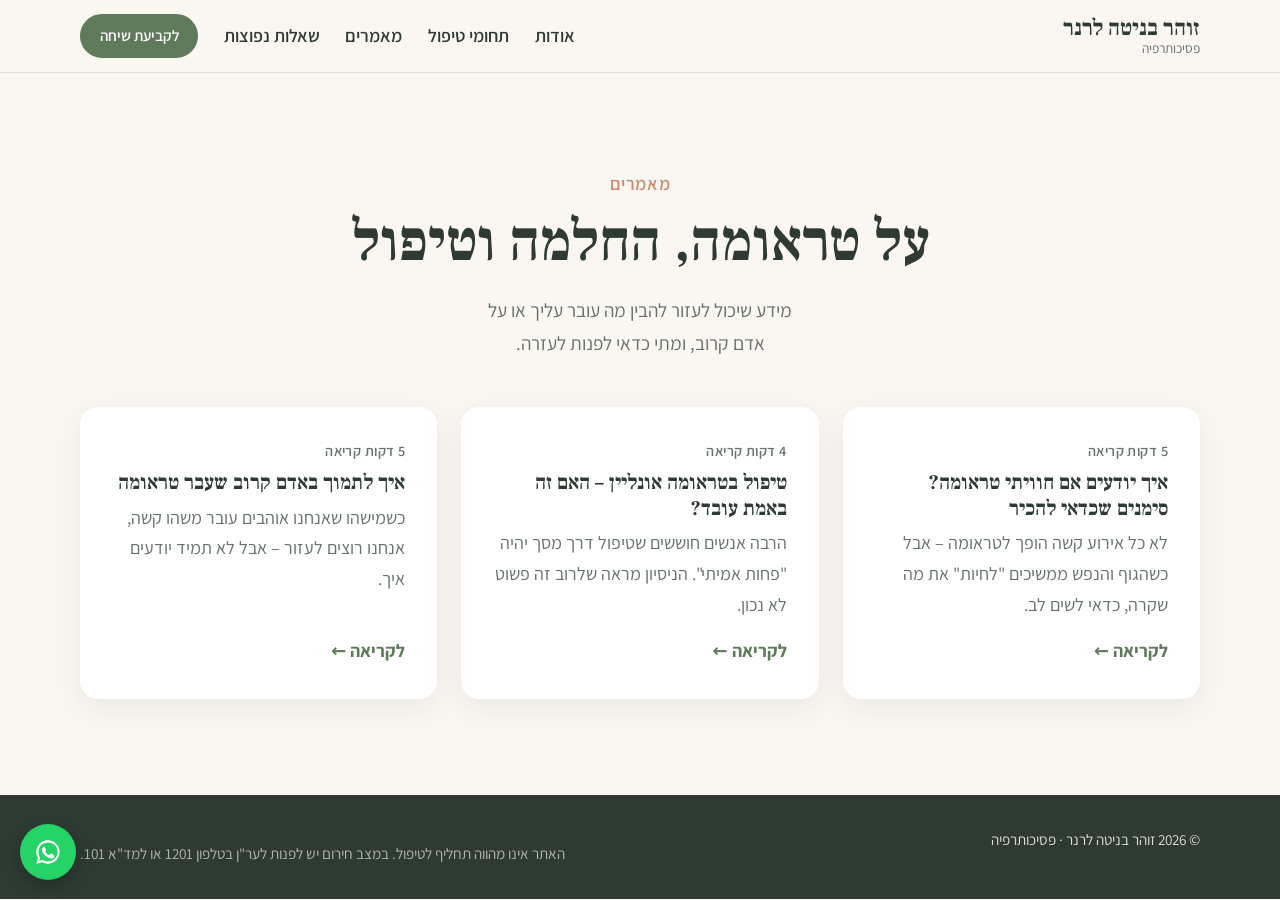
==== website/articles/index.html @ 7b061d04 "Add articles section with three articles on trauma and therapy Co-Authored-By: Claude Opus 5.5 <nore" ====
<!doctype html>
<html lang="he" dir="rtl">
<head>
  <meta charset="utf-8">
  <meta name="viewport" content="width=device-width, initial-scale=1">
  <title>מאמרים על טראומה וטיפול רגשי | זוהר בניטה לרנר</title>
  <meta name="description" content="מאמרים של זוהר בניטה לרנר, פסיכותרפיסטית המתמחה בטיפול בטראומה: סימנים לטראומה, טיפול אונליין ותמיכה באדם קרוב.">
  <link rel="preconnect" href="https://fonts.googleapis.com">
  <link rel="preconnect" href="https://fonts.gstatic.com" crossorigin>
  <link href="https://fonts.googleapis.com/css2?family=Assistant:wght@300;400;600;700&family=Frank+Ruhl+Libre:wght@500;700&display=swap" rel="stylesheet">
  <link rel="stylesheet" href="../styles.css">
</head>
<body>

  <header class="site-header">
    <div class="container header-inner">
      <a href="../index.html" class="logo">זוהר בניטה לרנר<span>פסיכותרפיה</span></a>
      <button class="menu-toggle" aria-label="פתיחת תפריט" aria-expanded="false">
        <span></span><span></span><span></span>
      </button>
      <nav class="nav" id="nav">
        <a href="../index.html#about">אודות</a>
        <a href="../index.html#services">תחומי טיפול</a>
        <a href="index.html">מאמרים</a>
        <a href="../index.html#faq">שאלות נפוצות</a>
        <a href="../index.html#contact" class="btn btn-small">לקביעת שיחה</a>
      </nav>
    </div>
  </header>

  <main>

    <section class="section">
      <div class="container">
        <div class="section-head">
          <p class="eyebrow">מאמרים</p>
          <h1>על טראומה, החלמה וטיפול</h1>
          <p class="lead centered">מידע שיכול לעזור להבין מה עובר עליך או על אדם קרוב, ומתי כדאי לפנות לעזרה.</p>
        </div>
        <div class="cards">
          <a class="card article-card" href="trauma-signs.html">
            <p class="eyebrow">5 דקות קריאה</p>
            <h3>איך יודעים אם חוויתי טראומה? סימנים שכדאי להכיר</h3>
            <p>לא כל אירוע קשה הופך לטראומה – אבל כשהגוף והנפש ממשיכים "לחיות" את מה שקרה, כדאי לשים לב.</p>
            <span class="read-more">לקריאה ←</span>
          </a>
          <a class="card article-card" href="online-trauma-therapy.html">
            <p class="eyebrow">4 דקות קריאה</p>
            <h3>טיפול בטראומה אונליין – האם זה באמת עובד?</h3>
            <p>הרבה אנשים חוששים שטיפול דרך מסך יהיה "פחות אמיתי". הניסיון מראה שלרוב זה פשוט לא נכון.</p>
            <span class="read-more">לקריאה ←</span>
          </a>
          <a class="card article-card" href="supporting-loved-one.html">
            <p class="eyebrow">5 דקות קריאה</p>
            <h3>איך לתמוך באדם קרוב שעבר טראומה</h3>
            <p>כשמישהו שאנחנו אוהבים עובר משהו קשה, אנחנו רוצים לעזור – אבל לא תמיד יודעים איך.</p>
            <span class="read-more">לקריאה ←</span>
          </a>
        </div>
      </div>
    </section>

  </main>

  <footer class="site-footer">
    <div class="container footer-inner">
      <p>© <span id="year"></span> זוהר בניטה לרנר · פסיכותרפיה</p>
      <p class="disclaimer">האתר אינו מהווה תחליף לטיפול. במצב חירום יש לפנות לער"ן בטלפון 1201 או למד"א 101.</p>
    </div>
  </footer>

  <a href="https://wa.me/972504588823" class="wa-float" target="_blank" rel="noopener" aria-label="וואטסאפ">
    <svg viewBox="0 0 24 24" width="28" height="28" fill="currentColor"><path d="M12 2a10 10 0 0 0-8.6 15.1L2 22l5-1.3A10 10 0 1 0 12 2zm0 18.2a8.2 8.2 0 0 1-4.2-1.2l-.3-.2-3 .8.8-2.9-.2-.3A8.2 8.2 0 1 1 12 20.2zm4.5-6.1c-.2-.1-1.5-.7-1.7-.8-.2-.1-.4-.1-.6.1l-.8 1c-.1.2-.3.2-.5.1a6.7 6.7 0 0 1-3.3-2.9c-.2-.4.2-.4.7-1.2.1-.2 0-.3 0-.4l-.8-1.8c-.2-.5-.4-.4-.6-.4h-.5a1 1 0 0 0-.7.3 3 3 0 0 0-.9 2.2 5.2 5.2 0 0 0 1.1 2.7 11.8 11.8 0 0 0 4.5 4c1.7.7 2.4.8 3.2.6.5-.1 1.5-.6 1.7-1.2.2-.6.2-1.1.2-1.2-.1-.1-.3-.2-.5-.3z"/></svg>
  </a>

  <script src="../script.js"></script>
</body>
</html>
---- website/styles.css ----
/* ===== צבעים וגופנים – לשינוי בקלות ===== */
:root {
  --cream: #faf7f2;
  --paper: #ffffff;
  --sage-soft: #e6ece3;
  --sage: #a8bba2;
  --sage-dark: #5f7a5a;
  --clay: #c98b6b;
  --ink: #2f3a33;
  --muted: #66716a;
  --line: #e3e0d8;
  --radius: 18px;
  --shadow: 0 10px 30px rgba(47, 58, 51, .08);
  --font-body: "Assistant", system-ui, sans-serif;
  --font-head: "Frank Ruhl Libre", Georgia, serif;
}

* { box-sizing: border-box; margin: 0; padding: 0; }
html { scroll-behavior: smooth; scroll-padding-top: 80px; }
body {
  font-family: var(--font-body);
  font-size: 18px;
  line-height: 1.7;
  color: var(--ink);
  background: var(--cream);
}
img { max-width: 100%; display: block; }
a { color: var(--sage-dark); }

.container { width: min(1120px, 100% - 32px); margin-inline: auto; }
.narrow { width: min(760px, 100% - 32px); }

h1, h2, h3 { font-family: var(--font-head); line-height: 1.25; font-weight: 700; }
h1 { font-size: clamp(2.2rem, 5vw, 3.6rem); margin-bottom: 1rem; }
h2 { font-size: clamp(1.8rem, 3.5vw, 2.5rem); margin-bottom: 1rem; }
h3 { font-size: 1.3rem; margin-bottom: .4rem; }
p + p { margin-top: .9rem; }

.eyebrow {
  color: var(--clay);
  font-weight: 600;
  letter-spacing: .03em;
  margin-bottom: .4rem;
}
.lead { font-size: 1.2rem; color: var(--muted); max-width: 36ch; }

/* ===== כפתורים ===== */
.btn {
  display: inline-block;
  background: var(--sage-dark);
  color: #fff;
  text-decoration: none;
  font: inherit;
  font-weight: 600;
  padding: .75rem 1.6rem;
  border: 2px solid var(--sage-dark);
  border-radius: 999px;
  cursor: pointer;
  transition: background .2s, transform .2s;
}
.btn:hover { background: #4d6549; transform: translateY(-2px); }
.btn-ghost { background: transparent; color: var(--sage-dark); }
.btn-ghost:hover { background: var(--sage-soft); }
.btn-small { padding: .45rem 1.1rem; font-size: .95rem; }

/* ===== כותרת עליונה ===== */
.site-header {
  position: sticky; top: 0; z-index: 10;
  background: rgba(250, 247, 242, .92);
  backdrop-filter: blur(8px);
  border-bottom: 1px solid var(--line);
}
.header-inner { display: flex; align-items: center; justify-content: space-between; height: 72px; }
.logo {
  font-family: var(--font-head); font-size: 1.4rem; font-weight: 700;
  color: var(--ink); text-decoration: none; display: flex; flex-direction: column; line-height: 1.1;
}
.logo span { font-family: var(--font-body); font-size: .85rem; font-weight: 400; color: var(--muted); }
.nav { display: flex; align-items: center; gap: 1.6rem; }
.nav a:not(.btn) { color: var(--ink); text-decoration: none; font-weight: 600; }
.nav a:not(.btn):hover { color: var(--sage-dark); }
.menu-toggle { display: none; background: none; border: 0; cursor: pointer; padding: 8px; }
.menu-toggle span { display: block; width: 24px; height: 2px; background: var(--ink); margin: 5px 0; transition: .3s; }

/* ===== פתיח ===== */
.hero { padding: clamp(3rem, 8vw, 6rem) 0; }
.hero-inner { display: grid; grid-template-columns: 1.2fr 1fr; gap: 3rem; align-items: center; }
.hero-actions { display: flex; flex-wrap: wrap; gap: 1rem; margin-top: 2rem; }
.hero-art svg { width: 100%; max-width: 420px; margin-inline: auto; display: block; }

/* ===== סקשנים ===== */
.section { padding: clamp(3.5rem, 8vw, 6rem) 0; }
.section-tinted { background: var(--sage-soft); }
.section-head { text-align: center; margin-bottom: 3rem; }

/* אודות */
.about { display: grid; grid-template-columns: 1fr 1.4fr; gap: 4rem; align-items: center; }
.about-photo img, .photo-placeholder {
  aspect-ratio: 4 / 5; width: 100%; object-fit: cover;
  border-radius: 200px 200px var(--radius) var(--radius);
  box-shadow: var(--shadow);
}
.photo-placeholder {
  background: linear-gradient(160deg, var(--sage-soft), var(--sage));
  display: grid; place-items: center; color: var(--paper); font-size: 1.4rem; font-weight: 600;
}
.credentials { list-style: none; margin-top: 1.5rem; display: grid; gap: .5rem; }
.credentials li { padding-inline-start: 1.6rem; position: relative; }
.credentials li::before { content: "✓"; position: absolute; inset-inline-start: 0; color: var(--sage-dark); font-weight: 700; }

/* כרטיסים */
.cards { display: grid; grid-template-columns: repeat(3, 1fr); gap: 1.5rem; }
.card {
  background: var(--paper); border-radius: var(--radius); padding: 2rem;
  box-shadow: var(--shadow); transition: transform .25s;
}
.card:hover { transform: translateY(-4px); }
.card-icon {
  width: 52px; height: 52px; border-radius: 50%;
  background: var(--sage-soft); color: var(--sage-dark);
  display: grid; place-items: center; font-size: 1.5rem; margin-bottom: 1rem;
}
.card p { color: var(--muted); }

/* שלבים */
.steps { list-style: none; display: grid; grid-template-columns: repeat(3, 1fr); gap: 2rem; counter-reset: s; }
.steps li { text-align: center; padding: 1rem; }
.step-num {
  display: inline-grid; place-items: center; width: 56px; height: 56px; border-radius: 50%;
  background: var(--clay); color: #fff; font-family: var(--font-head); font-size: 1.5rem; margin-bottom: 1rem;
}
.steps p { color: var(--muted); }

/* ציטוט */
.quote-band { background: var(--sage-dark); color: #fff; padding: 4rem 0; text-align: center; }
blockquote { font-family: var(--font-head); font-size: clamp(1.3rem, 3vw, 1.9rem); max-width: 30ch; margin-inline: auto; }
cite { display: block; margin-top: 1rem; font-family: var(--font-body); font-size: 1rem; font-style: normal; opacity: .85; }

/* שאלות נפוצות */
.faq { display: grid; gap: 1rem; }
.faq details { background: var(--paper); border-radius: var(--radius); padding: 1.2rem 1.5rem; box-shadow: var(--shadow); }
.faq summary {
  cursor: pointer; font-weight: 700; font-size: 1.1rem; list-style: none;
  display: flex; justify-content: space-between; align-items: center; gap: 1rem;
}
.faq summary::-webkit-details-marker { display: none; }
.faq summary::after { content: "+"; font-size: 1.5rem; color: var(--clay); transition: transform .2s; }
.faq details[open] summary::after { transform: rotate(45deg); }
.faq details p { margin-top: .8rem; color: var(--muted); }

/* צור קשר */
.contact { display: grid; grid-template-columns: 1fr 1fr; gap: 4rem; align-items: start; }
.contact-list { list-style: none; margin-top: 1.5rem; display: grid; gap: .7rem; }
.contact-form {
  background: var(--paper); padding: 2rem; border-radius: var(--radius); box-shadow: var(--shadow);
  display: grid; gap: 1.1rem;
}
.contact-form label { display: grid; gap: .35rem; font-weight: 600; }
.optional { font-weight: 400; color: var(--muted); font-size: .9rem; }
.contact-form input, .contact-form textarea {
  font: inherit; font-weight: 400; padding: .7rem 1rem;
  border: 1px solid var(--line); border-radius: 12px; background: var(--cream);
}
.contact-form input:focus, .contact-form textarea:focus { outline: 2px solid var(--sage); border-color: transparent; }
.form-note { font-size: .9rem; color: var(--muted); text-align: center; }

/* תחתית */
.site-footer { background: var(--ink); color: #d9ddd8; padding: 2rem 0; font-size: .95rem; }
.footer-inner { display: flex; flex-wrap: wrap; justify-content: space-between; gap: 1rem; }
.disclaimer { opacity: .75; }

/* כפתור וואטסאפ צף */
.wa-float {
  position: fixed; bottom: 20px; left: 20px; z-index: 20;
  width: 56px; height: 56px; border-radius: 50%;
  background: #25d366; color: #fff; display: grid; place-items: center;
  box-shadow: 0 6px 18px rgba(0, 0, 0, .2); transition: transform .2s;
}
.wa-float:hover { transform: scale(1.08); }

/* אנימציית כניסה */
.reveal { opacity: 0; transform: translateY(24px); transition: opacity .7s ease, transform .7s ease; }
.reveal.visible { opacity: 1; transform: none; }
@media (prefers-reduced-motion: reduce) {
  html { scroll-behavior: auto; }
  .reveal { opacity: 1; transform: none; transition: none; }
}

/* ===== מובייל ===== */
@media (max-width: 900px) {
  .cards { grid-template-columns: repeat(2, 1fr); }
  .about, .contact { gap: 2.5rem; }
}
@media (max-width: 760px) {
  .menu-toggle { display: block; }
  .nav {
    position: absolute; top: 72px; inset-inline: 0;
    flex-direction: column; gap: 1.2rem; padding: 1.5rem;
    background: var(--cream); border-bottom: 1px solid var(--line);
    display: none;
  }
  .nav.open { display: flex; }
  .hero-inner, .about, .contact, .steps, .cards { grid-template-columns: 1fr; }
  .hero-art { order: -1; }
  .hero-art svg { max-width: 240px; }
  .about-photo { width: 100%; max-width: 320px; margin-inline: auto; }
  .lead { max-width: none; }
}

/* ===== מאמרים ===== */
.centered { text-align: center; margin-inline: auto; }
.more-link { margin-top: 2.5rem; }
.article-card { text-decoration: none; color: inherit; display: flex; flex-direction: column; }
.article-card h3 { color: var(--ink); }
.article-card .eyebrow { font-size: .9rem; }
.read-more { margin-top: auto; padding-top: 1rem; color: var(--sage-dark); font-weight: 700; }
.back-link { display: inline-block; margin-bottom: 1.5rem; text-decoration: none; font-weight: 600; }
.article-head { margin-bottom: 2.5rem; padding-bottom: 2rem; border-bottom: 1px solid var(--line); }
.article-head h1 { font-size: clamp(2rem, 4.5vw, 3rem); }
.article-head .lead { max-width: none; }
.article-body h2 { font-size: 1.6rem; margin: 2.5rem 0 .8rem; }
.article-body ul { margin: 1rem 0; padding-inline-start: 1.4rem; display: grid; gap: .6rem; }
.article-body li::marker { color: var(--clay); }
.article-note {
  margin-top: 2.5rem; padding: 1rem 1.3rem; border-radius: 12px;
  background: var(--sage-soft); font-size: 1rem;
}
.article-cta {
  margin-top: 3.5rem; padding: 2.2rem; border-radius: var(--radius);
  background: var(--sage-dark); color: #fff; text-align: center;
}
.article-cta p { opacity: .92; margin-bottom: 1.5rem; }
.article-cta .btn { background: #fff; color: var(--sage-dark); border-color: #fff; }
.article-cta .btn:hover { background: var(--cream); }
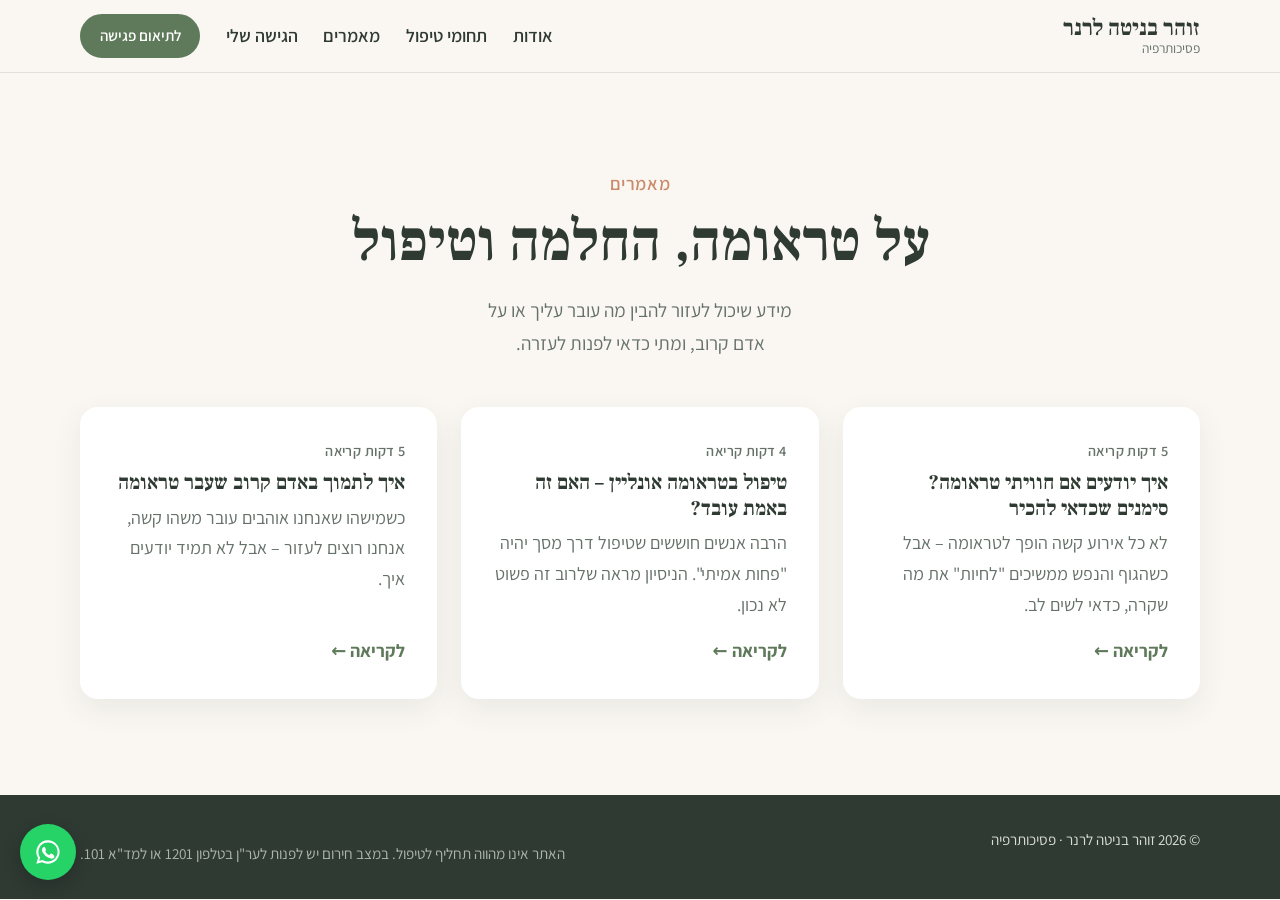
==== commit 23a258a4: "Rewrite site content with the therapist's own text Adds approach, workshops, experience and training" ====
--- a/website/articles/index.html
+++ b/website/articles/index.html
@@ -9,6 +9,18 @@
   <link rel="preconnect" href="https://fonts.gstatic.com" crossorigin>
   <link href="https://fonts.googleapis.com/css2?family=Assistant:wght@300;400;600;700&family=Frank+Ruhl+Libre:wght@500;700&display=swap" rel="stylesheet">
   <link rel="stylesheet" href="../styles.css">
+  <link rel="canonical" href="https://zohar-therapy.netlify.app/articles/">
+  <link rel="icon" href="../favicon.svg" type="image/svg+xml">
+  <meta property="og:type" content="website">
+  <meta property="og:locale" content="he_IL">
+  <meta property="og:site_name" content="זוהר בניטה לרנר – פסיכותרפיה">
+  <meta property="og:title" content="מאמרים על טראומה וטיפול רגשי | זוהר בניטה לרנר">
+  <meta property="og:description" content="מאמרים של זוהר בניטה לרנר, פסיכותרפיסטית המתמחה בטיפול בטראומה: סימנים לטראומה, טיפול אונליין ותמיכה באדם קרוב.">
+  <meta property="og:url" content="https://zohar-therapy.netlify.app/articles/">
+  <meta property="og:image" content="https://zohar-therapy.netlify.app/images/og-image.jpg">
+  <meta property="og:image:width" content="1200">
+  <meta property="og:image:height" content="630">
+  <meta name="twitter:card" content="summary_large_image">
 </head>
 <body>
 
@@ -22,8 +34,8 @@
         <a href="../index.html#about">אודות</a>
         <a href="../index.html#services">תחומי טיפול</a>
         <a href="index.html">מאמרים</a>
-        <a href="../index.html#faq">שאלות נפוצות</a>
-        <a href="../index.html#contact" class="btn btn-small">לקביעת שיחה</a>
+        <a href="../index.html#approach">הגישה שלי</a>
+        <a href="../index.html#contact" class="btn btn-small">לתיאום פגישה</a>
       </nav>
     </div>
   </header>
--- a/website/styles.css
+++ b/website/styles.css
@@ -232,3 +232,55 @@
 .article-cta p { opacity: .92; margin-bottom: 1.5rem; }
 .article-cta .btn { background: #fff; color: var(--sage-dark); border-color: #fff; }
 .article-cta .btn:hover { background: var(--cream); }
+
+/* תגיות בפתיח */
+.hero-badges { list-style: none; display: flex; flex-wrap: wrap; gap: .6rem; margin-top: 1.8rem; }
+.hero-badges li {
+  background: var(--paper); border: 1px solid var(--line); border-radius: 999px;
+  padding: .35rem 1rem; font-size: .95rem; font-weight: 600; color: var(--sage-dark);
+}
+.hero-badges li::before { content: "●"; color: var(--clay); font-size: .6em; vertical-align: middle; margin-inline-end: .5rem; }
+
+/* ===== אודות – תפקיד ===== */
+.about-role { font-size: 1.15rem; font-weight: 600; color: var(--sage-dark); margin-bottom: 1.2rem; }
+
+/* ===== הגישה הטיפולית ===== */
+.prose p { font-size: 1.1rem; }
+.prose-highlight {
+  margin-top: 2rem !important; padding: 1.4rem 1.6rem; border-inline-start: 4px solid var(--clay);
+  background: var(--paper); border-radius: 0 var(--radius) var(--radius) 0; box-shadow: var(--shadow);
+  font-family: var(--font-head); font-size: 1.25rem !important; line-height: 1.6;
+}
+.chips { list-style: none; display: flex; flex-wrap: wrap; gap: .6rem; margin: 1.4rem 0 1.6rem; }
+.chips li {
+  background: var(--sage-soft); color: var(--sage-dark); font-weight: 600; font-size: .95rem;
+  padding: .4rem 1rem; border-radius: 999px;
+}
+
+/* ===== סדנאות ===== */
+.groups-band { background: var(--sage-dark); color: #fff; padding: clamp(3.5rem, 8vw, 5.5rem) 0; }
+.groups { display: grid; grid-template-columns: 1fr 1.6fr; gap: 3rem; align-items: start; }
+.groups .eyebrow { color: #f0c3a8; }
+.groups p { opacity: .93; }
+.btn-light { background: #fff; color: var(--sage-dark); border-color: #fff; margin-top: 1.8rem; }
+.btn-light:hover { background: var(--cream); }
+
+/* ===== ניסיון ===== */
+.experience { list-style: none; display: grid; grid-template-columns: repeat(2, 1fr); gap: 1.5rem; }
+.experience li {
+  background: var(--paper); border-radius: var(--radius); padding: 1.6rem 1.8rem;
+  box-shadow: var(--shadow); border-top: 4px solid var(--sage);
+}
+.experience p { color: var(--muted); font-size: 1rem; }
+.training { margin-top: 3.5rem; text-align: center; }
+.training h3 { font-size: 1.6rem; }
+.training .chips { justify-content: center; }
+.training .chips li { background: var(--paper); border: 1px solid var(--line); }
+
+/* מוטו */
+.quote-band cite { max-width: 52ch; margin-inline: auto; font-size: 1.1rem; line-height: 1.7; }
+.quote-band blockquote { max-width: none; }
+
+@media (max-width: 760px) {
+  .groups, .experience { grid-template-columns: 1fr; gap: 1.5rem; }
+}
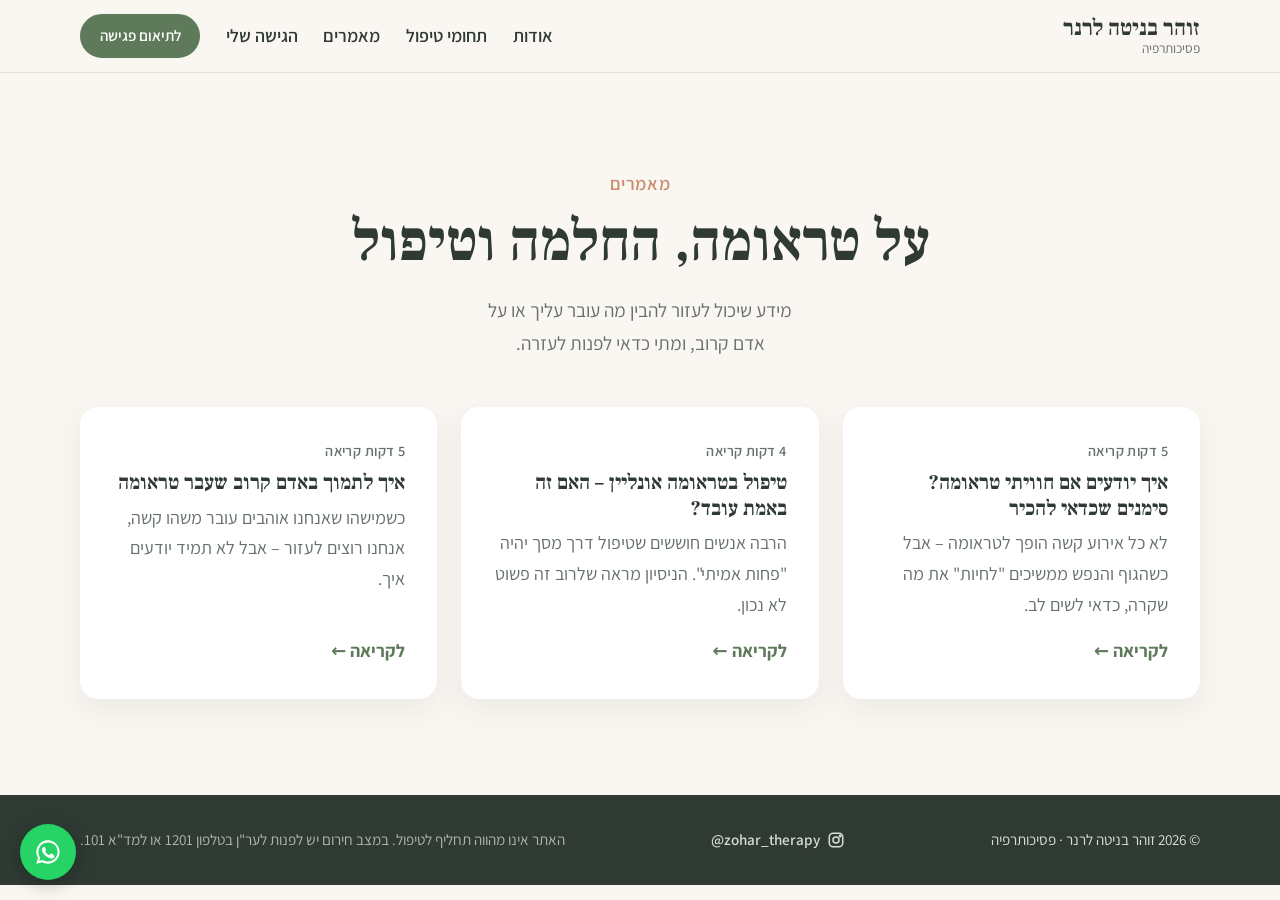
==== commit e5e9ac6c: "Link Instagram profile from contact section, footer and structured data Co-Authored-By: Claude Opus " ====
--- a/website/articles/index.html
+++ b/website/articles/index.html
@@ -77,6 +77,7 @@
   <footer class="site-footer">
     <div class="container footer-inner">
       <p>© <span id="year"></span> זוהר בניטה לרנר · פסיכותרפיה</p>
+      <a href="https://www.instagram.com/zohar_therapy/" class="footer-ig" target="_blank" rel="noopener"><svg viewBox="0 0 24 24" width="18" height="18" fill="none" stroke="currentColor" stroke-width="2" aria-hidden="true"><rect x="3" y="3" width="18" height="18" rx="5"/><circle cx="12" cy="12" r="4"/><circle cx="17.5" cy="6.5" r="1" fill="currentColor"/></svg> <bdi dir="ltr">@zohar_therapy</bdi></a>
       <p class="disclaimer">האתר אינו מהווה תחליף לטיפול. במצב חירום יש לפנות לער"ן בטלפון 1201 או למד"א 101.</p>
     </div>
   </footer>
--- a/website/styles.css
+++ b/website/styles.css
@@ -96,7 +96,7 @@
 /* אודות */
 .about { display: grid; grid-template-columns: 1fr 1.4fr; gap: 4rem; align-items: center; }
 .about-photo img, .photo-placeholder {
-  aspect-ratio: 4 / 5; width: 100%; object-fit: cover;
+  aspect-ratio: 3 / 4; width: 100%; object-fit: cover;
   border-radius: 200px 200px var(--radius) var(--radius);
   box-shadow: var(--shadow);
 }
@@ -284,3 +284,7 @@
 @media (max-width: 760px) {
   .groups, .experience { grid-template-columns: 1fr; gap: 1.5rem; }
 }
+
+/* אינסטגרם בתחתית */
+.footer-ig { color: #d9ddd8; text-decoration: none; display: inline-flex; align-items: center; gap: .4rem; font-weight: 600; }
+.footer-ig:hover { color: #fff; }
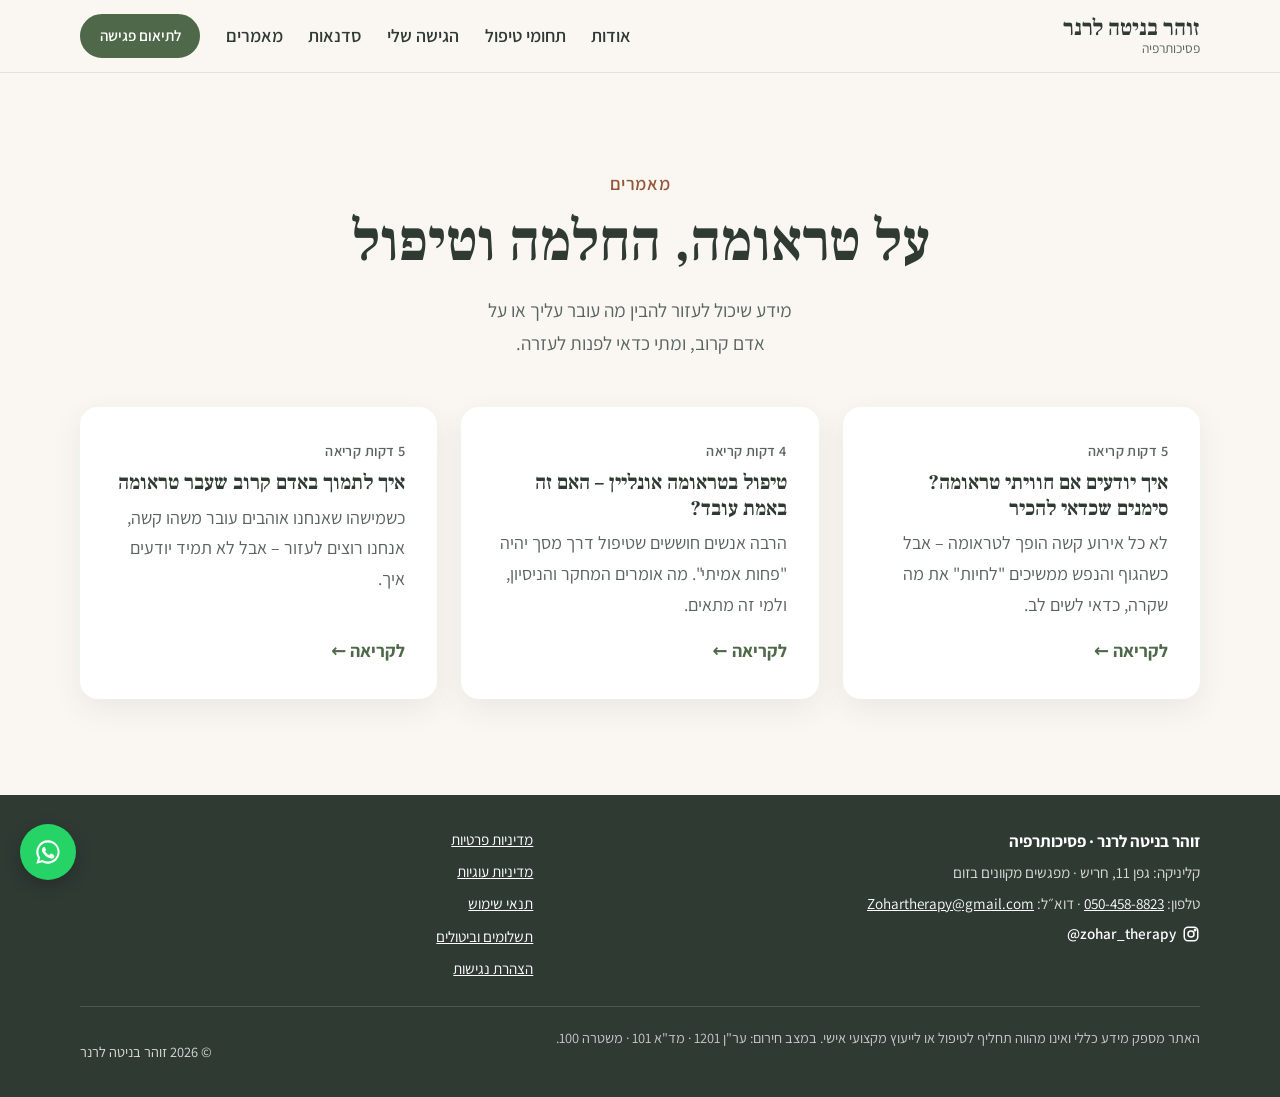
==== commit ae4a1d5f: "Add privacy, terms and accessibility pages; compliance and a11y fixes - Self-host fonts so the site " ====
--- a/website/articles/index.html
+++ b/website/articles/index.html
@@ -5,9 +5,7 @@
   <meta name="viewport" content="width=device-width, initial-scale=1">
   <title>מאמרים על טראומה וטיפול רגשי | זוהר בניטה לרנר</title>
   <meta name="description" content="מאמרים של זוהר בניטה לרנר, פסיכותרפיסטית המתמחה בטיפול בטראומה: סימנים לטראומה, טיפול אונליין ותמיכה באדם קרוב.">
-  <link rel="preconnect" href="https://fonts.googleapis.com">
-  <link rel="preconnect" href="https://fonts.gstatic.com" crossorigin>
-  <link href="https://fonts.googleapis.com/css2?family=Assistant:wght@300;400;600;700&family=Frank+Ruhl+Libre:wght@500;700&display=swap" rel="stylesheet">
+  <link rel="stylesheet" href="../fonts/fonts.css">
   <link rel="stylesheet" href="../styles.css">
   <link rel="canonical" href="https://zohar-therapy.netlify.app/articles/">
   <link rel="icon" href="../favicon.svg" type="image/svg+xml">
@@ -24,23 +22,26 @@
 </head>
 <body>
 
+  <a href="#main" class="skip-link">דילוג לתוכן הראשי</a>
+
   <header class="site-header">
     <div class="container header-inner">
       <a href="../index.html" class="logo">זוהר בניטה לרנר<span>פסיכותרפיה</span></a>
-      <button class="menu-toggle" aria-label="פתיחת תפריט" aria-expanded="false">
+      <button class="menu-toggle" aria-label="פתיחת תפריט" aria-expanded="false" aria-controls="nav">
         <span></span><span></span><span></span>
       </button>
-      <nav class="nav" id="nav">
+      <nav class="nav" id="nav" aria-label="ניווט ראשי">
         <a href="../index.html#about">אודות</a>
         <a href="../index.html#services">תחומי טיפול</a>
+        <a href="../index.html#approach">הגישה שלי</a>
+        <a href="../index.html#groups">סדנאות</a>
         <a href="index.html">מאמרים</a>
-        <a href="../index.html#approach">הגישה שלי</a>
         <a href="../index.html#contact" class="btn btn-small">לתיאום פגישה</a>
       </nav>
     </div>
   </header>
 
-  <main>
+  <main id="main">
 
     <section class="section">
       <div class="container">
@@ -52,19 +53,19 @@
         <div class="cards">
           <a class="card article-card" href="trauma-signs.html">
             <p class="eyebrow">5 דקות קריאה</p>
-            <h3>איך יודעים אם חוויתי טראומה? סימנים שכדאי להכיר</h3>
+            <h2 class="card-title">איך יודעים אם חוויתי טראומה? סימנים שכדאי להכיר</h2>
             <p>לא כל אירוע קשה הופך לטראומה – אבל כשהגוף והנפש ממשיכים "לחיות" את מה שקרה, כדאי לשים לב.</p>
             <span class="read-more">לקריאה ←</span>
           </a>
           <a class="card article-card" href="online-trauma-therapy.html">
             <p class="eyebrow">4 דקות קריאה</p>
-            <h3>טיפול בטראומה אונליין – האם זה באמת עובד?</h3>
-            <p>הרבה אנשים חוששים שטיפול דרך מסך יהיה "פחות אמיתי". הניסיון מראה שלרוב זה פשוט לא נכון.</p>
+            <h2 class="card-title">טיפול בטראומה אונליין – האם זה באמת עובד?</h2>
+            <p>הרבה אנשים חוששים שטיפול דרך מסך יהיה "פחות אמיתי". מה אומרים המחקר והניסיון, ולמי זה מתאים.</p>
             <span class="read-more">לקריאה ←</span>
           </a>
           <a class="card article-card" href="supporting-loved-one.html">
             <p class="eyebrow">5 דקות קריאה</p>
-            <h3>איך לתמוך באדם קרוב שעבר טראומה</h3>
+            <h2 class="card-title">איך לתמוך באדם קרוב שעבר טראומה</h2>
             <p>כשמישהו שאנחנו אוהבים עובר משהו קשה, אנחנו רוצים לעזור – אבל לא תמיד יודעים איך.</p>
             <span class="read-more">לקריאה ←</span>
           </a>
@@ -75,16 +76,32 @@
   </main>
 
   <footer class="site-footer">
-    <div class="container footer-inner">
-      <p>© <span id="year"></span> זוהר בניטה לרנר · פסיכותרפיה</p>
-      <a href="https://www.instagram.com/zohar_therapy/" class="footer-ig" target="_blank" rel="noopener"><svg viewBox="0 0 24 24" width="18" height="18" fill="none" stroke="currentColor" stroke-width="2" aria-hidden="true"><rect x="3" y="3" width="18" height="18" rx="5"/><circle cx="12" cy="12" r="4"/><circle cx="17.5" cy="6.5" r="1" fill="currentColor"/></svg> <bdi dir="ltr">@zohar_therapy</bdi></a>
-      <p class="disclaimer">האתר אינו מהווה תחליף לטיפול. במצב חירום יש לפנות לער"ן בטלפון 1201 או למד"א 101.</p>
+    <div class="container footer-grid">
+      <div class="footer-biz">
+        <p class="footer-name">זוהר בניטה לרנר · פסיכותרפיה</p>
+        <p>קליניקה: גפן 11, חריש · מפגשים מקוונים בזום</p>
+        <p>טלפון: <a href="tel:+972504588823">050-458-8823</a> · דוא״ל: <a href="mailto:Zohartherapy@gmail.com">Zohartherapy@gmail.com</a></p>
+        <p><a href="https://www.instagram.com/zohar_therapy/" class="footer-ig" target="_blank" rel="noopener"><svg viewBox="0 0 24 24" width="18" height="18" fill="none" stroke="currentColor" stroke-width="2" aria-hidden="true"><rect x="3" y="3" width="18" height="18" rx="5"/><circle cx="12" cy="12" r="4"/><circle cx="17.5" cy="6.5" r="1" fill="currentColor"/></svg> <bdi dir="ltr">@zohar_therapy</bdi><span class="sr-only"> (נפתח בחלון חדש)</span></a></p>
+      </div>
+      <nav class="footer-links" aria-label="מידע משפטי ונגישות">
+        <a href="../privacy.html">מדיניות פרטיות</a>
+        <a href="../privacy.html#cookies">מדיניות עוגיות</a>
+        <a href="../terms.html">תנאי שימוש</a>
+        <a href="../terms.html#payments">תשלומים וביטולים</a>
+        <a href="../accessibility.html">הצהרת נגישות</a>
+      </nav>
+    </div>
+    <div class="container footer-bottom">
+      <p class="disclaimer">האתר מספק מידע כללי ואינו מהווה תחליף לטיפול או לייעוץ מקצועי אישי. במצב חירום: ער"ן 1201 · מד"א 101 · משטרה 100.</p>
+      <p>© <span id="year">2026</span> זוהר בניטה לרנר</p>
     </div>
   </footer>
 
-  <a href="https://wa.me/972504588823" class="wa-float" target="_blank" rel="noopener" aria-label="וואטסאפ">
-    <svg viewBox="0 0 24 24" width="28" height="28" fill="currentColor"><path d="M12 2a10 10 0 0 0-8.6 15.1L2 22l5-1.3A10 10 0 1 0 12 2zm0 18.2a8.2 8.2 0 0 1-4.2-1.2l-.3-.2-3 .8.8-2.9-.2-.3A8.2 8.2 0 1 1 12 20.2zm4.5-6.1c-.2-.1-1.5-.7-1.7-.8-.2-.1-.4-.1-.6.1l-.8 1c-.1.2-.3.2-.5.1a6.7 6.7 0 0 1-3.3-2.9c-.2-.4.2-.4.7-1.2.1-.2 0-.3 0-.4l-.8-1.8c-.2-.5-.4-.4-.6-.4h-.5a1 1 0 0 0-.7.3 3 3 0 0 0-.9 2.2 5.2 5.2 0 0 0 1.1 2.7 11.8 11.8 0 0 0 4.5 4c1.7.7 2.4.8 3.2.6.5-.1 1.5-.6 1.7-1.2.2-.6.2-1.1.2-1.2-.1-.1-.3-.2-.5-.3z"/></svg>
-  </a>
+  <aside aria-label="פנייה מהירה">
+    <a href="https://wa.me/972504588823" class="wa-float" target="_blank" rel="noopener" aria-label="שליחת הודעה בוואטסאפ (נפתח בחלון חדש)">
+      <svg viewBox="0 0 24 24" width="28" height="28" fill="currentColor" aria-hidden="true"><path d="M12 2a10 10 0 0 0-8.6 15.1L2 22l5-1.3A10 10 0 1 0 12 2zm0 18.2a8.2 8.2 0 0 1-4.2-1.2l-.3-.2-3 .8.8-2.9-.2-.3A8.2 8.2 0 1 1 12 20.2zm4.5-6.1c-.2-.1-1.5-.7-1.7-.8-.2-.1-.4-.1-.6.1l-.8 1c-.1.2-.3.2-.5.1a6.7 6.7 0 0 1-3.3-2.9c-.2-.4.2-.4.7-1.2.1-.2 0-.3 0-.4l-.8-1.8c-.2-.5-.4-.4-.6-.4h-.5a1 1 0 0 0-.7.3 3 3 0 0 0-.9 2.2 5.2 5.2 0 0 0 1.1 2.7 11.8 11.8 0 0 0 4.5 4c1.7.7 2.4.8 3.2.6.5-.1 1.5-.6 1.7-1.2.2-.6.2-1.1.2-1.2-.1-.1-.3-.2-.5-.3z"/></svg>
+    </a>
+  </aside>
 
   <script src="../script.js"></script>
 </body>
--- a/website/fonts/fonts.css
+++ b/website/fonts/fonts.css
@@ -0,0 +1,162 @@
+/* hebrew */
+@font-face {
+  font-family: 'Assistant';
+  font-style: normal;
+  font-weight: 300;
+  font-display: swap;
+  src: url(assistant-2sDcZGJYnIjSi6H75xkzamW5O7w.woff2) format('woff2');
+  unicode-range: U+0307-0308, U+0590-05FF, U+200C-2010, U+20AA, U+25CC, U+FB1D-FB4F;
+}
+/* latin-ext */
+@font-face {
+  font-family: 'Assistant';
+  font-style: normal;
+  font-weight: 300;
+  font-display: swap;
+  src: url(assistant-2sDcZGJYnIjSi6H75xkzZmW5O7w.woff2) format('woff2');
+  unicode-range: U+0100-02BA, U+02BD-02C5, U+02C7-02CC, U+02CE-02D7, U+02DD-02FF, U+0304, U+0308, U+0329, U+1D00-1DBF, U+1E00-1E9F, U+1EF2-1EFF, U+2020, U+20A0-20AB, U+20AD-20C4, U+2113, U+2C60-2C7F, U+A720-A7FF;
+}
+/* latin */
+@font-face {
+  font-family: 'Assistant';
+  font-style: normal;
+  font-weight: 300;
+  font-display: swap;
+  src: url(assistant-2sDcZGJYnIjSi6H75xkzaGW5.woff2) format('woff2');
+  unicode-range: U+0000-00FF, U+0131, U+0152-0153, U+02BB-02BC, U+02C6, U+02DA, U+02DC, U+0304, U+0308, U+0329, U+2000-206F, U+20AC, U+2122, U+2191, U+2193, U+2212, U+2215, U+FEFF, U+FFFD;
+}
+/* hebrew */
+@font-face {
+  font-family: 'Assistant';
+  font-style: normal;
+  font-weight: 400;
+  font-display: swap;
+  src: url(assistant-2sDcZGJYnIjSi6H75xkzamW5O7w.woff2) format('woff2');
+  unicode-range: U+0307-0308, U+0590-05FF, U+200C-2010, U+20AA, U+25CC, U+FB1D-FB4F;
+}
+/* latin-ext */
+@font-face {
+  font-family: 'Assistant';
+  font-style: normal;
+  font-weight: 400;
+  font-display: swap;
+  src: url(assistant-2sDcZGJYnIjSi6H75xkzZmW5O7w.woff2) format('woff2');
+  unicode-range: U+0100-02BA, U+02BD-02C5, U+02C7-02CC, U+02CE-02D7, U+02DD-02FF, U+0304, U+0308, U+0329, U+1D00-1DBF, U+1E00-1E9F, U+1EF2-1EFF, U+2020, U+20A0-20AB, U+20AD-20C4, U+2113, U+2C60-2C7F, U+A720-A7FF;
+}
+/* latin */
+@font-face {
+  font-family: 'Assistant';
+  font-style: normal;
+  font-weight: 400;
+  font-display: swap;
+  src: url(assistant-2sDcZGJYnIjSi6H75xkzaGW5.woff2) format('woff2');
+  unicode-range: U+0000-00FF, U+0131, U+0152-0153, U+02BB-02BC, U+02C6, U+02DA, U+02DC, U+0304, U+0308, U+0329, U+2000-206F, U+20AC, U+2122, U+2191, U+2193, U+2212, U+2215, U+FEFF, U+FFFD;
+}
+/* hebrew */
+@font-face {
+  font-family: 'Assistant';
+  font-style: normal;
+  font-weight: 600;
+  font-display: swap;
+  src: url(assistant-2sDcZGJYnIjSi6H75xkzamW5O7w.woff2) format('woff2');
+  unicode-range: U+0307-0308, U+0590-05FF, U+200C-2010, U+20AA, U+25CC, U+FB1D-FB4F;
+}
+/* latin-ext */
+@font-face {
+  font-family: 'Assistant';
+  font-style: normal;
+  font-weight: 600;
+  font-display: swap;
+  src: url(assistant-2sDcZGJYnIjSi6H75xkzZmW5O7w.woff2) format('woff2');
+  unicode-range: U+0100-02BA, U+02BD-02C5, U+02C7-02CC, U+02CE-02D7, U+02DD-02FF, U+0304, U+0308, U+0329, U+1D00-1DBF, U+1E00-1E9F, U+1EF2-1EFF, U+2020, U+20A0-20AB, U+20AD-20C4, U+2113, U+2C60-2C7F, U+A720-A7FF;
+}
+/* latin */
+@font-face {
+  font-family: 'Assistant';
+  font-style: normal;
+  font-weight: 600;
+  font-display: swap;
+  src: url(assistant-2sDcZGJYnIjSi6H75xkzaGW5.woff2) format('woff2');
+  unicode-range: U+0000-00FF, U+0131, U+0152-0153, U+02BB-02BC, U+02C6, U+02DA, U+02DC, U+0304, U+0308, U+0329, U+2000-206F, U+20AC, U+2122, U+2191, U+2193, U+2212, U+2215, U+FEFF, U+FFFD;
+}
+/* hebrew */
+@font-face {
+  font-family: 'Assistant';
+  font-style: normal;
+  font-weight: 700;
+  font-display: swap;
+  src: url(assistant-2sDcZGJYnIjSi6H75xkzamW5O7w.woff2) format('woff2');
+  unicode-range: U+0307-0308, U+0590-05FF, U+200C-2010, U+20AA, U+25CC, U+FB1D-FB4F;
+}
+/* latin-ext */
+@font-face {
+  font-family: 'Assistant';
+  font-style: normal;
+  font-weight: 700;
+  font-display: swap;
+  src: url(assistant-2sDcZGJYnIjSi6H75xkzZmW5O7w.woff2) format('woff2');
+  unicode-range: U+0100-02BA, U+02BD-02C5, U+02C7-02CC, U+02CE-02D7, U+02DD-02FF, U+0304, U+0308, U+0329, U+1D00-1DBF, U+1E00-1E9F, U+1EF2-1EFF, U+2020, U+20A0-20AB, U+20AD-20C4, U+2113, U+2C60-2C7F, U+A720-A7FF;
+}
+/* latin */
+@font-face {
+  font-family: 'Assistant';
+  font-style: normal;
+  font-weight: 700;
+  font-display: swap;
+  src: url(assistant-2sDcZGJYnIjSi6H75xkzaGW5.woff2) format('woff2');
+  unicode-range: U+0000-00FF, U+0131, U+0152-0153, U+02BB-02BC, U+02C6, U+02DA, U+02DC, U+0304, U+0308, U+0329, U+2000-206F, U+20AC, U+2122, U+2191, U+2193, U+2212, U+2215, U+FEFF, U+FFFD;
+}
+/* hebrew */
+@font-face {
+  font-family: 'Frank Ruhl Libre';
+  font-style: normal;
+  font-weight: 500;
+  font-display: swap;
+  src: url(frankruhllibre-j8_w6_fAw7jrcalD7oKYNX0QfAnPW7Ll4ajn.woff2) format('woff2');
+  unicode-range: U+0307-0308, U+0590-05FF, U+200C-2010, U+20AA, U+25CC, U+FB1D-FB4F;
+}
+/* latin-ext */
+@font-face {
+  font-family: 'Frank Ruhl Libre';
+  font-style: normal;
+  font-weight: 500;
+  font-display: swap;
+  src: url(frankruhllibre-j8_w6_fAw7jrcalD7oKYNX0QfAnPW77l4ajn.woff2) format('woff2');
+  unicode-range: U+0100-02BA, U+02BD-02C5, U+02C7-02CC, U+02CE-02D7, U+02DD-02FF, U+0304, U+0308, U+0329, U+1D00-1DBF, U+1E00-1E9F, U+1EF2-1EFF, U+2020, U+20A0-20AB, U+20AD-20C4, U+2113, U+2C60-2C7F, U+A720-A7FF;
+}
+/* latin */
+@font-face {
+  font-family: 'Frank Ruhl Libre';
+  font-style: normal;
+  font-weight: 500;
+  font-display: swap;
+  src: url(frankruhllibre-j8_w6_fAw7jrcalD7oKYNX0QfAnPW7Dl4Q.woff2) format('woff2');
+  unicode-range: U+0000-00FF, U+0131, U+0152-0153, U+02BB-02BC, U+02C6, U+02DA, U+02DC, U+0304, U+0308, U+0329, U+2000-206F, U+20AC, U+2122, U+2191, U+2193, U+2212, U+2215, U+FEFF, U+FFFD;
+}
+/* hebrew */
+@font-face {
+  font-family: 'Frank Ruhl Libre';
+  font-style: normal;
+  font-weight: 700;
+  font-display: swap;
+  src: url(frankruhllibre-j8_w6_fAw7jrcalD7oKYNX0QfAnPW7Ll4ajn.woff2) format('woff2');
+  unicode-range: U+0307-0308, U+0590-05FF, U+200C-2010, U+20AA, U+25CC, U+FB1D-FB4F;
+}
+/* latin-ext */
+@font-face {
+  font-family: 'Frank Ruhl Libre';
+  font-style: normal;
+  font-weight: 700;
+  font-display: swap;
+  src: url(frankruhllibre-j8_w6_fAw7jrcalD7oKYNX0QfAnPW77l4ajn.woff2) format('woff2');
+  unicode-range: U+0100-02BA, U+02BD-02C5, U+02C7-02CC, U+02CE-02D7, U+02DD-02FF, U+0304, U+0308, U+0329, U+1D00-1DBF, U+1E00-1E9F, U+1EF2-1EFF, U+2020, U+20A0-20AB, U+20AD-20C4, U+2113, U+2C60-2C7F, U+A720-A7FF;
+}
+/* latin */
+@font-face {
+  font-family: 'Frank Ruhl Libre';
+  font-style: normal;
+  font-weight: 700;
+  font-display: swap;
+  src: url(frankruhllibre-j8_w6_fAw7jrcalD7oKYNX0QfAnPW7Dl4Q.woff2) format('woff2');
+  unicode-range: U+0000-00FF, U+0131, U+0152-0153, U+02BB-02BC, U+02C6, U+02DA, U+02DC, U+0304, U+0308, U+0329, U+2000-206F, U+20AC, U+2122, U+2191, U+2193, U+2212, U+2215, U+FEFF, U+FFFD;
+}
--- a/website/styles.css
+++ b/website/styles.css
@@ -4,10 +4,11 @@
   --paper: #ffffff;
   --sage-soft: #e6ece3;
   --sage: #a8bba2;
-  --sage-dark: #5f7a5a;
-  --clay: #c98b6b;
+  --sage-dark: #4f6849;      /* כהה מספיק לניגודיות AA */
+  --clay: #965536;           /* כהה מספיק לניגודיות AA */
+  --on-dark-accent: #fbe6da; /* טקסט מודגש על רקע ירוק */
   --ink: #2f3a33;
-  --muted: #66716a;
+  --muted: #5a645e;
   --line: #e3e0d8;
   --radius: 18px;
   --shadow: 0 10px 30px rgba(47, 58, 51, .08);
@@ -58,7 +59,7 @@
   cursor: pointer;
   transition: background .2s, transform .2s;
 }
-.btn:hover { background: #4d6549; transform: translateY(-2px); }
+.btn:hover { background: #3f5539; transform: translateY(-2px); }
 .btn-ghost { background: transparent; color: var(--sage-dark); }
 .btn-ghost:hover { background: var(--sage-soft); }
 .btn-small { padding: .45rem 1.1rem; font-size: .95rem; }
@@ -134,7 +135,7 @@
 /* ציטוט */
 .quote-band { background: var(--sage-dark); color: #fff; padding: 4rem 0; text-align: center; }
 blockquote { font-family: var(--font-head); font-size: clamp(1.3rem, 3vw, 1.9rem); max-width: 30ch; margin-inline: auto; }
-cite { display: block; margin-top: 1rem; font-family: var(--font-body); font-size: 1rem; font-style: normal; opacity: .85; }
+cite { display: block; margin-top: 1rem; font-family: var(--font-body); font-size: 1rem; font-style: normal; }
 
 /* שאלות נפוצות */
 .faq { display: grid; gap: 1rem; }
@@ -166,8 +167,7 @@
 
 /* תחתית */
 .site-footer { background: var(--ink); color: #d9ddd8; padding: 2rem 0; font-size: .95rem; }
-.footer-inner { display: flex; flex-wrap: wrap; justify-content: space-between; gap: 1rem; }
-.disclaimer { opacity: .75; }
+.disclaimer { color: #c5cbc6; }
 
 /* כפתור וואטסאפ צף */
 .wa-float {
@@ -229,7 +229,7 @@
   margin-top: 3.5rem; padding: 2.2rem; border-radius: var(--radius);
   background: var(--sage-dark); color: #fff; text-align: center;
 }
-.article-cta p { opacity: .92; margin-bottom: 1.5rem; }
+.article-cta p { margin-bottom: 1.5rem; }
 .article-cta .btn { background: #fff; color: var(--sage-dark); border-color: #fff; }
 .article-cta .btn:hover { background: var(--cream); }
 
@@ -260,8 +260,8 @@
 /* ===== סדנאות ===== */
 .groups-band { background: var(--sage-dark); color: #fff; padding: clamp(3.5rem, 8vw, 5.5rem) 0; }
 .groups { display: grid; grid-template-columns: 1fr 1.6fr; gap: 3rem; align-items: start; }
-.groups .eyebrow { color: #f0c3a8; }
-.groups p { opacity: .93; }
+.groups .eyebrow { color: var(--on-dark-accent); }
+
 .btn-light { background: #fff; color: var(--sage-dark); border-color: #fff; margin-top: 1.8rem; }
 .btn-light:hover { background: var(--cream); }
 
@@ -288,3 +288,51 @@
 /* אינסטגרם בתחתית */
 .footer-ig { color: #d9ddd8; text-decoration: none; display: inline-flex; align-items: center; gap: .4rem; font-weight: 600; }
 .footer-ig:hover { color: #fff; }
+
+/* ===== נגישות ===== */
+.skip-link {
+  position: absolute; inset-inline-start: 1rem; top: -100px; z-index: 100;
+  background: var(--ink); color: #fff; padding: .7rem 1.2rem; border-radius: 8px; font-weight: 700;
+}
+.skip-link:focus { top: 1rem; }
+:focus-visible { outline: 3px solid var(--clay); outline-offset: 3px; }
+.btn:focus-visible { outline-color: var(--ink); }
+.sr-only {
+  position: absolute; width: 1px; height: 1px; padding: 0; margin: -1px;
+  overflow: hidden; clip: rect(0 0 0 0); white-space: nowrap; border: 0;
+}
+
+/* ===== טופס – הסכמה והסברים ===== */
+.contact-form label { display: block; }
+.contact-form input[type="text"], .contact-form textarea { width: 100%; }
+.contact-form > label { margin-bottom: -.6rem; }
+.form-how { font-size: .95rem; color: var(--muted); background: var(--cream); border-radius: 12px; padding: .8rem 1rem; }
+.hint { font-size: .9rem; color: var(--muted); margin-top: -.6rem; }
+.req { font-weight: 400; color: var(--muted); font-size: .9rem; }
+.consent { display: flex; gap: .7rem; align-items: flex-start; font-size: .95rem; }
+.consent input { width: 22px; height: 22px; flex: none; margin-top: .25rem; accent-color: var(--sage-dark); }
+.consent label { font-weight: 400; }
+
+/* ===== תחתית ===== */
+.footer-grid { display: grid; grid-template-columns: 1.4fr 1fr; gap: 2rem; padding-bottom: 1.5rem; border-bottom: 1px solid rgba(255,255,255,.15); }
+.footer-biz p + p { margin-top: .3rem; }
+.footer-name { font-weight: 700; color: #fff; font-size: 1.05rem; }
+.site-footer a { color: #fff; }
+.footer-links { display: flex; flex-direction: column; gap: .4rem; align-items: flex-start; }
+.footer-bottom { display: flex; flex-wrap: wrap; justify-content: space-between; gap: 1rem; padding-top: 1.2rem; font-size: .9rem; }
+.article-card .card-title { font-size: 1.3rem; color: var(--ink); margin-bottom: .4rem; }
+
+/* ===== עמודי מידע (פרטיות, תנאים, נגישות) ===== */
+.legal h1 { font-size: clamp(2rem, 4.5vw, 2.8rem); margin-bottom: .5rem; }
+.legal .updated { color: var(--muted); margin-bottom: 2rem; }
+.legal h2 { font-size: 1.5rem; margin: 2.2rem 0 .7rem; }
+.legal h3 { font-size: 1.15rem; margin: 1.4rem 0 .4rem; font-family: var(--font-body); }
+.legal ul { padding-inline-start: 1.4rem; margin: .7rem 0; display: grid; gap: .4rem; }
+.legal .box { background: var(--paper); border-radius: var(--radius); padding: 1.2rem 1.5rem; box-shadow: var(--shadow); margin: 1rem 0; }
+.legal table { width: 100%; border-collapse: collapse; margin: 1rem 0; background: var(--paper); font-size: 1rem; }
+.legal th, .legal td { border: 1px solid var(--line); padding: .6rem .8rem; text-align: start; vertical-align: top; }
+.legal th { background: var(--sage-soft); }
+
+@media (max-width: 760px) {
+  .footer-grid { grid-template-columns: 1fr; }
+}
